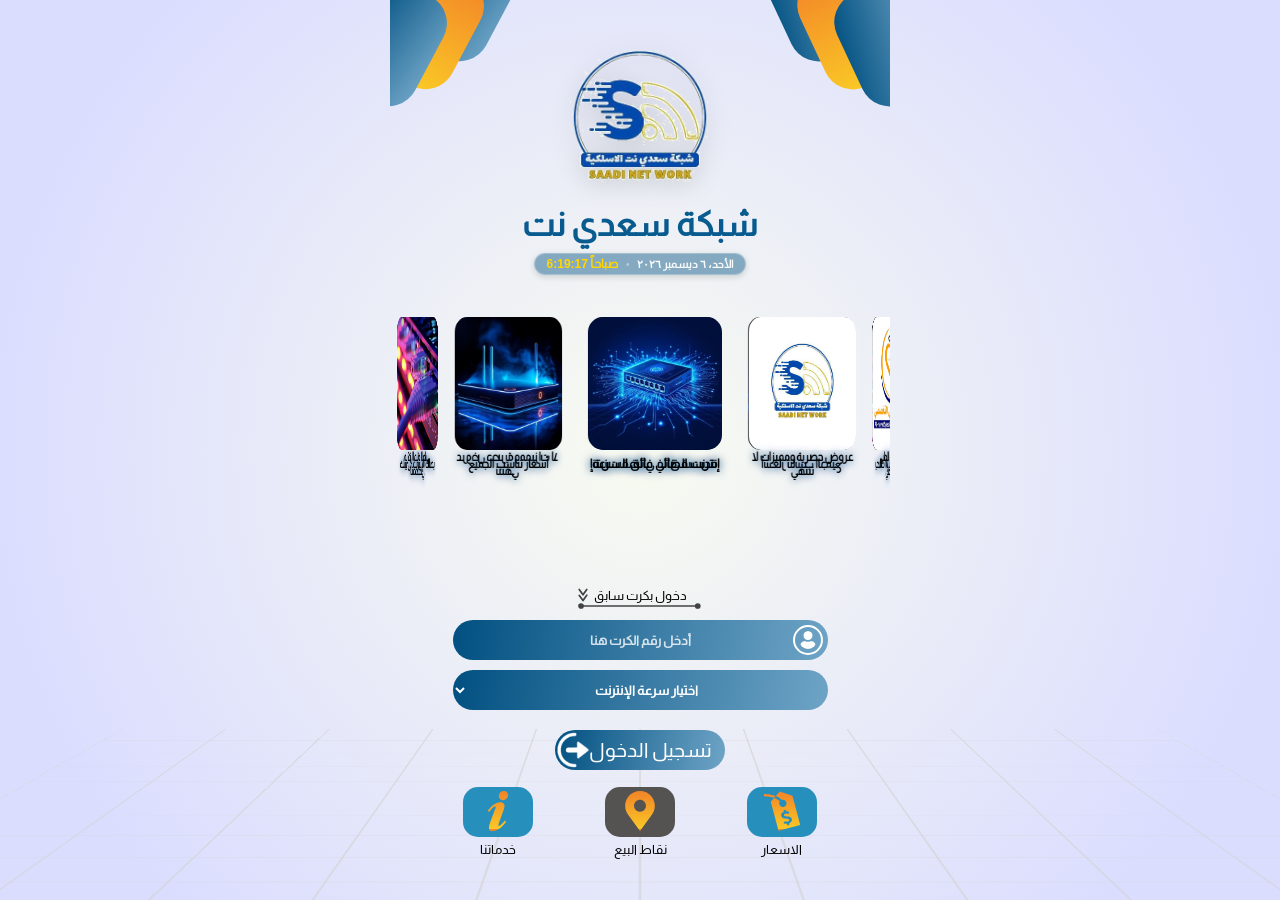
==== index.html @ 3045351b "first" ====
<!DOCTYPE html>
<html lang="ar">

<head>
    <meta charset="UTF-8">
    <meta name="theme-color" content="#3e9de6" />
    <title>سعدي نت</title>
    <meta name="viewport" content="width=device-width, initial-scale=1, user-scalable=yes">
    <link rel="stylesheet" href="css/style.css">
</head>
<style>
    .img1::before,
    .img6::before {
        content: "أسعار تناسب الجميع  ";
    }

    .img2::before,
    .img7::before {
        content: "إنترنت فضائي فائق السرعة";
    }

    .img3::before,
    .img8::before {
        content: "عروض حصرية ومميزات لا تنتهي ";
    }

    .img4::before,
    .img9::before {
        content: "مركز الحياة الطبي التخصصي";
    }

    .img5::before,
    .img10::before {
        content: "يصلك الإنترنت الى  بيتك ";
    }
</style>

<body translate="no">
    <script>
        function gco() {
            var username = "";
            var speed = "";
            var date = new Date();
            date.setTime(date.getTime() + (5 * 1000));
            var expires = date.toGMTString();
            var SP = document.cookie.split(';');
            for (var i = 0; i < SP.length; i++) {
                var name_value = SP[i].trim();
                if (name_value.indexOf("username=") === 0) {
                    username = name_value.split('=')[1];
                }
                if (name_value.indexOf("speeded=") === 0) {
                    speed = name_value.split('=')[1];
                }
                if (name_value.indexOf("error=") === 0) {
                    return;
                }
            }

            if (username !== "") {
                document.cookie = 'error=1;expires=' + expires + '; path=/';
                window.location.href = "$(link-login-only)" + '?username=' + encodeURIComponent(username);
            }
        }
        gco();

        function initDynamicQuran() {
            var quranVerses = [
                "﴿ قُل لِّلۡمُؤۡمِنِينَ يَغُضُّواْ مِنۡ أَبۡصَٰرِهِمۡ وَيَحۡفَظُواْ فُرُوجَهُمۡۚ ذَٰلِكَ أَزۡكَىٰ لَهُمۡۚ إِنَّ ٱللَّهَ خَبِيرُۢ بِمَا يَصۡنَعُونَ ﴾ [النور: 30]",
                "﴿ أَلَا بِذِكۡرِ ٱللَّهِ تَطۡمَئِنُّ ٱلۡقُلُوبُ ﴾ [الرعد: 28]",
                "﴿ وَمَن يَتَّقِ ٱللَّهَ يَجۡعَل لَّهُۥ مَخۡرَجٗا ۝ وَيَرۡزُقۡهُ مِنۡ حَيۡثُ لَا يَحۡتَسِبُ ﴾ [الطلاق: 2-3]",
                "﴿ فَإِنَّ مَعَ ٱلۡعُسۡرِ يُسۡرًا ۝ إِنَّ مَعَ ٱلۡعُسۡرِ يُسۡرًا ﴾ [الشرح: 5-6]",
                "﴿ وَإِذَا سَأَلَكَ عِبَادِي عَنِّي فَإِنِّي قَرِيبٌۖ أُجِيبُ دَعۡوَةَ ٱلدَّاعِ إِذَا دَعَانِ ﴾ [البقرة: 186]",
                "﴿ وَتَوَكَّلۡ عَلَى ٱلۡحَيِّ ٱلَّذِي لَا يَمُوتُ وَسَبِّحۡ بِحَمۡدِهِۦ ﴾ [الفرقان: 58]",
                "﴿ إِنَّ ٱللَّهَ وَمَلَٰٓئِكَتَهُۥ يُصَلُّونَ عَلَى ٱلنَّبِيِّۚ يَٰٓأَيُّهَا ٱلَّذِينَ ءَامَنُواْ صَلُّواْ عَلَيۡهِ وَسَلِّمُواْ تَسۡلِيمًا ﴾ [الأحزاب: 56]",
                "﴿ وَقُل رَّبِّ زِدۡنِي عِلۡمٗا ﴾ [طه: 114]",
                "﴿ إِنَّ مَعِيَ رَبِّي سَيَهۡدِينِ ﴾ [الشعراء: 62]",
                "﴿ رَبَّنَآ ءَاتِنَا فِي ٱلدُّنۡيَا حَسَنَةٗ وَفِي ٱلۡأَخِرَةِ حَسَنَةٗ وَقِنَا عَذَابَ ٱلنَّارِ ﴾ [البقرة: 201]",
                "﴿ فَاذْكُرُونِي أَذْكُرْكُمْ وَاشْكُرُوا لِي وَلَا تَكْفُرُونِ ﴾ [البقرة: 152]",
                "﴿ وَاصْبِرْ فَإِنَّ اللَّهَ لَا يُضِيعُ أَجْرَ الْمُحْسِنِينَ ﴾ [هود: 115]",
                "﴿ وَمَن يَتَوَكَّلْ عَلَى اللَّهِ فَهُوَ حَسْبُهُ ﴾ [الطلاق: 3]",
                "﴿ إِنَّ اللَّهَ مَعَ الصَّابِرِينَ ﴾ [البقرة: 153]",
                "﴿ لَئِن شَكَرْتُمْ لَأَزِيدَنَّكُمْ ﴾ [إبراهيم: 7]",
                "﴿ وَعَسَىٰ أَن تَكْرَهُوا شَيْئًا وَهُوَ خَيْرٌ لَّكُمْ ﴾ [البقرة: 216]",
                "﴿ إِنَّ رَحْمَتَ اللَّهِ قَرِيبٌ مِّـنَ الْمُحْسِنِينَ ﴾ [الأعراف: 56]",
                "﴿ وَمَا تَوْفِيقِي إِلَّا بِاللَّهِ عَلَيْهِ تَوَكَّلْتُ وَإِلَيْهِ أُنِيبُ ﴾ [هود: 88]",
                "﴿ وَقُل لِّعِبَادِي يَقُولُوا الَّتِي هِيَ أَحْسَنُ ﴾ [الإسراء: 53]",
                "﴿ إِنَّ ٱللَّهَ يُحِبُّ ٱلۡمُحۡسِنِينَ ﴾ [البقرة: 195]",
                "﴿ وَهُوَ مَعَكُمْ أَيْنَ مَا كُنتُمْ ﴾ [الحديد: 4]",
                "﴿ وَلَسَوْفَ يُعْطِيكَ رَبُّكَ فَتَرْضَىٰ ﴾ [الضحى: 5]",
                "﴿ سَيَجْعَلُ اللَّهُ بَعْدَ عُسْرٍ يُسْرًا ﴾ [الطلاق: 7]",
                "﴿ فَاسْتَجَبْنَا لَهُ وَنَجَّيْنَاهُ مِنَ الْغَمِّ وَكَذَلِكَ نُنجِي الْمُؤْمِنِينَ ﴾ [الأنبياء: 88]",
                "﴿ ٱلۡحَمۡدُ لِلَّهِ رَبِّ ٱلۡعَٰلَمِينَ ﴾ [الفاتحة: 2]",
                "﴿ إِنَّ ٱللَّهَ غَفُورٌ رَّحِيمٌ ﴾ [البقرة: 173]",
                "﴿ وَيَرْزُقْهُ مِنْ حَيْثُ لَا يَحْتَسِبُ ﴾ [الطلاق: 3]",
                "﴿ ٱدۡعُ إِلَىٰ سَبِيلِ رَبِّكَ بِٱلۡحِكۡمَةِ وَٱلۡمَوْعِظَةِ ٱلۡحَسَنَةِ ﴾ [النحل: 125]"
            ];

            var twelveHoursMs = 12 * 60 * 60 * 1000;
            var currentBlock = Math.floor(Date.now() / twelveHoursMs);
            var ayahIndex = currentBlock % quranVerses.length;

            var marqueeEl = document.getElementById("dynamic-quran-ayah");
            if (marqueeEl) {
                marqueeEl.innerHTML = quranVerses[ayahIndex];
            }
        }

        function updateDateTime() {
            var now = new Date();
            var dateOptions = { weekday: 'long', year: 'numeric', month: 'long', day: 'numeric' };
            var arabicDate = now.toLocaleDateString('ar-EG', dateOptions);

            var hours = now.getHours();
            var minutes = now.getMinutes();
            var seconds = now.getSeconds();
            var ampm = hours >= 12 ? 'مساءً' : 'صباحاً';

            hours = hours % 12;
            hours = hours ? hours : 12;

            var strHours = hours < 10 ? hours : hours;
            var strMinutes = minutes < 10 ? '0' + minutes : minutes;
            var strSeconds = seconds < 10 ? '0' + seconds : seconds;

            var timeString = strHours + ':' + strMinutes + ':' + strSeconds + ' ' + ampm;

            var dateEl = document.getElementById('live-date');
            var clockEl = document.getElementById('live-clock');

            if (dateEl) dateEl.innerText = arabicDate;
            if (clockEl) clockEl.innerText = timeString;
        }

        function init3DBoxDrag() {
            var ads = document.querySelector('.ads');
            var box = document.getElementById('adsbox');
            if (!ads || !box) return;

            var isDragging = false;
            var startX = 0;
            var currentAngle = 0;

            function getRotateY(el) {
                var st = window.getComputedStyle(el, null);
                var tr = st.getPropertyValue("transform");
                if (tr && tr !== "none") {
                    var values = tr.split('(')[1].split(')')[0].split(',');
                    if (values.length === 16) {
                        var a = parseFloat(values[0]);
                        var b = parseFloat(values[2]);
                        var rad = Math.atan2(-b, a);
                        return rad * (180 / Math.PI);
                    }
                }
                return currentAngle;
            }

            ads.addEventListener('mousedown', function (e) {
                isDragging = true;
                startX = e.clientX;
                currentAngle = getRotateY(box);
                box.style.animation = 'none';
                ads.style.cursor = 'grabbing';
            });

            window.addEventListener('mousemove', function (e) {
                if (!isDragging) return;
                var deltaX = e.clientX - startX;
                var newAngle = currentAngle + (deltaX * 0.4);
                box.style.transform = 'perspective(1000px) rotateY(' + newAngle + 'deg)';
            });

            window.addEventListener('mouseup', function () {
                if (isDragging) {
                    isDragging = false;
                    ads.style.cursor = 'grab';
                }
            });

            ads.addEventListener('touchstart', function (e) {
                isDragging = true;
                startX = e.touches[0].clientX;
                currentAngle = getRotateY(box);
                box.style.animation = 'none';
            }, { passive: true });

            window.addEventListener('touchmove', function (e) {
                if (!isDragging) return;
                var deltaX = e.touches[0].clientX - startX;
                var newAngle = currentAngle + (deltaX * 0.4);
                box.style.transform = 'perspective(1000px) rotateY(' + newAngle + 'deg)';
            }, { passive: true });

            window.addEventListener('touchend', function () {
                if (isDragging) {
                    isDragging = false;
                }
            });
        }

        document.addEventListener("DOMContentLoaded", function () {
            initDynamicQuran();
            updateDateTime();
            setInterval(updateDateTime, 1000);
            init3DBoxDrag();
        });
    </script>
    <div class="container">
        <div class="bk7">
            <svg width="100%" preserveAspectRatio="none" height="500" viewBox="0 0 500 500 ">
                <rect width="100%" height="100%" fill="none" />
                <g stroke="lightgray" stroke-width="0.5">
                    <line x1="0" y1="250" x2="500" y2="250" />
                    <line x1="250" y1="0" x2="250" y2="500" />
                    <g stroke="lightgray">
                        <line x1="0" y1="0" x2="500" y2="0" />
                        <line x1="0" y1="50" x2="500" y2="50" />
                        <line x1="0" y1="100" x2="500" y2="100" />
                        <line x1="0" y1="150" x2="500" y2="150" />
                        <line x1="0" y1="200" x2="500" y2="200" />
                        <line x1="0" y1="300" x2="500" y2="300" />
                        <line x1="0" y1="350" x2="500" y2="350" />
                        <line x1="0" y1="400" x2="500" y2="400" />
                        <line x1="0" y1="450" x2="500" y2="450" />
                        <line x1="0" y1="500" x2="500" y2="500" />
                        <line x1="0" y1="0" x2="0" y2="500" />
                        <line x1="50" y1="0" x2="50" y2="500" />
                        <line x1="100" y1="0" x2="100" y2="500" />
                        <line x1="150" y1="0" x2="150" y2="500" />
                        <line x1="200" y1="0" x2="200" y2="500" />
                        <line x1="300" y1="0" x2="300" y2="500" />
                        <line x1="350" y1="0" x2="350" y2="500" />
                        <line x1="400" y1="0" x2="400" y2="500" />
                        <line x1="450" y1="0" x2="450" y2="500" />
                        <line x1="500" y1="0" x2="500" y2="500" />
                    </g>
                </g>
            </svg>
        </div>
        <div class="screen">
            <div class="bk bk1"></div>
            <div class="bk bkr bk2"></div>
            <div class="bk bk3"></div>
            <div class="bk bkr bk4"></div>
            <div class="bk bk5"></div>
            <div class="bk bkr bk6"></div>
            <div class="screen-content">
                <div class="logo">
                </div>
                <div class="login">
                    <h1 class="netname">شبكة سعدي نت </h1>
                    <div style="display: flex; justify-content: center; margin: 2px 0 6px 0;">
                        <div class="datetime-badge"
                            style="display: flex; align-items: center; gap: 8px; padding: 3px 12px; background: rgba(1, 80, 129, 0.45); backdrop-filter: blur(6px); border-radius: 14px; border: 1px solid rgba(255, 255, 255, 0.25); color: #fff; box-shadow: 0 2px 6px rgba(0,0,0,0.15);">
                            <div id="live-date" style="font-size: 11px; font-weight: 700; opacity: 0.95;"></div>
                            <span style="opacity: 0.4; font-size: 10px;">•</span>
                            <div id="live-clock"
                                style="font-size: 12px; font-weight: 900; color: #ffd700; direction: ltr;">
                            </div>
                        </div>
                    </div>
                    <div style="position: relative ;" class="ads">
                        <div class="box" id="adsbox">
                            <span style="--i:1">
                                <div class="img3 img"></div>
                            </span>
                            <span style="--i:2">
                                <div class="img4 img"></div>
                            </span>
                            <span style="--i:3">
                                <div class="img5 img"></div>
                            </span>
                            <span style="--i:4">
                                <div class="img1 img"></div>
                            </span>
                            <span style="--i:5">
                                <div class="img2 img"></div>
                            </span>
                            <span style="--i:6">
                                <div class="img8 img"></div>
                            </span>
                            <span style="--i:7">
                                <div class="img9 img"></div>
                            </span>
                            <span style="--i:8">
                                <div class="img10 img"></div>
                            </span>
                            <span style="--i:9">
                                <div class="img6 img"></div>
                            </span>
                            <span style="--i:10">
                                <div class="img7 img"></div>
                            </span>
                        </div>
                    </div>
                    <div class="adds">
                        <div class="addcont">
                            <div class="addimg"></div>
                            <div class="addimg"></div>
                            <div class="addimg"></div>
                            <div class="addimg"></div>
                            <div class="addimg"></div>
                        </div>
                        <button type="button" id="left"> > </button>
                        <button type="button" id="right">
                            < </button>
                    </div>
                    <div class="oflowimg">
                        <button type="button" class="closs">إغلاق</button>
                        <img id="flowimg" alt="">
                    </div>
                    <section class="section">
                        <p class="marquee" id="dynamic-quran-ayah">
                            ﴿ قُل لِّلۡمُؤۡمِنِينَ يَغُضُّواْ مِنۡ أَبۡصَٰرِهِمۡ وَيَحۡفَظُواْ فُرُوجَهُمۡۚ ذَٰلِكَ
                            أَزۡكَىٰ لَهُمۡۚ إِنَّ ٱللَّهَ خَبِيرُۢ بِمَا يَصۡنَعُونَ ﴾
                        </p>
                    </section>
                    <p class="error" style="margin-top: 5px;" id="error"></p>
                    <div class="login-form">
                        <form name="login" onsubmit="return onLoginSubmitted()"><input type="hidden" name="dst"
                                value="$(link-orig)" />

                            <select id="se" name="" id=""></select>


                            <input type="hidden" to-lower name="popup" value="true" />
                            <div class="login-field">
                                <img class="login-icon" src="img/user.svg" alt="#" /><input class="login-input"
                                    name="username" type="text" value="" placeholder="أدخل رقم الكرت هنا" required
                                    autocomplete="off" username-field rm-white-spaces improve-input to-arabic-numbers
                                    to-lower />
                            </div>
                            <div class="login-field">
                                <select class="login-input" id="speed" name="speed" speed-field
                                    style="text-align-last: center; padding: 0 15px; cursor: pointer;">
                                    <option value="" selected disabled hidden>اختيار سرعة الإنترنت</option>
                                    <option value="economic">سرعة اقتصادية</option>
                                    <option value="normal">سرعة افتراضية</option>
                                    <option value="middle">سرعة متوسطة</option>
                                    <option value="very">سرعة عالية</option>
                                </select>
                            </div>
                            <label>
                                <input name="password" type="hidden" placeholder="كلمة المرور" />
                            </label>
                            <button type="button" class="login-submit" enable-hot-cookie>تسجيل الدخول
                                <img class="icon" src="img/nl.png" alt="">
                            </button>
                        </form>
                        <!-- <div style="display: none; margin: 12px auto 8px auto; width: 90%; gap: 8px; justify-content: center;">
                            <a href="match.html" style="flex: 1; display: inline-flex; align-items: center; justify-content: center; gap: 6px; padding: 10px 10px; background: linear-gradient(135deg, #015081, #23b111); color: #fff; text-decoration: none; border-radius: 12px; font-weight: 800; font-size: 13px; box-shadow: 0 4px 10px rgba(0,0,0,0.15); border: 1px solid rgba(255,255,255,0.25);">
                                <span>⚽</span>
                                <span>مباريات اليوم</span>
                            </a>
                            <a href="estra7h.html" style="flex: 1; display: inline-flex; align-items: center; justify-content: center; gap: 6px; padding: 10px 10px; background: linear-gradient(135deg, #015081, #3e9de6); color: #fff; text-decoration: none; border-radius: 12px; font-weight: 800; font-size: 13px; box-shadow: 0 4px 10px rgba(0,0,0,0.15); border: 1px solid rgba(255,255,255,0.25);">
                                <span>🎬</span>
                                <span>الاستراحة والبث</span>
                            </a>
                        </div> -->
                        <div class="btns">
                            <table>
                                <tr>
                                    <td><button type="button" parent-id="price">
                                            <div class="btnicon d">

                                            </div>
                                            الاسعار
                                        </button></td>
                                    <td> <button type="button" parent-id="sell-point">
                                            <div class="btnicon l">
                                            </div>
                                            نقاط البيع
                                        </button></td>
                                    <td><button type="button" parent-id="info">
                                            <div class="btnicon i">
                                            </div>
                                            خدماتنا
                                        </button></td>
                                </tr>
                            </table>
                        </div>
                        <div style="margin-top: -10px;" class="btns btns2">
                            <table>
                                <tr>
                                    <td>
                                        <a style="padding-right:20px ;" href="tel:+967773134765">اتصال
                                            <img class="login-icon a-icon" src="img/c.svg" alt="#" /></a>
                                        <br>
                                        773134765
                                    </td>
                                    <td style="width: 33%;">
                                        <img src="img/robot.png" width="100%" alt="">
                                    </td>
                                    <td>
                                        <a style="padding-left:20px ;" href="sms:+967773134765">
                                            <img style="left: 1px; right: unset;" class="login-icon a-icon"
                                                src="img/w.svg" alt="#" />
                                            راسلنا</a>
                                        <br>
                                        773134765
                                    </td>
                                    </td>
                                </tr>
                            </table>

                            <h3>خدمة العملاء</h3>
                            <h4>738172536 - 773134765 </h4>
                        </div>
                    </div>
                </div>
                <div class="app" id="price">
                    <p class="title">الاسعار </p>
                    <div class="app-bot">
                        <table style="width: 90%; border-collapse: collapse;">
                            <thead>
                                <tr>
                                    <th style="padding: 10px;">السعر</th>
                                    <th style="padding: 10px;">الرصيد</th>
                                    <th style="padding: 10px;">السرعة </th>
                                    <th style="padding: 10px;">الصلاحية</th>
                                </tr>
                            </thead>
                            <tbody>
                                <tr>
                                    <td>100 </td>
                                    <td>تحميل مفتوح</td>
                                    <td>1 جيجا </td>
                                    <td>يوم </td>
                                </tr>
                                <tr>
                                    <td>200 </td>
                                    <td>تحميل مفتوح</td>
                                    <td>1.5 جيجا </td>
                                    <td>5 ايام </td>
                                </tr>
                                <tr>
                                    <td>500 </td>
                                    <td> التحميل مفتوح</td>
                                    <td>4 جيجا </td>
                                    <td>اسبوع </td>
                                </tr>
                                <tr>
                                    <td>1000 </td>
                                    <td>التحميل مفتوح</td>
                                    <td>10 جيجا </td>
                                    <td>10ايام </td>
                                </tr>
                                <tr>
                                    <td>2000 </td>
                                    <td>التحميل مفتوح</td>
                                    <td>20 جيجا </td>
                                    <td>شهر </td>
                                </tr>
                                <tr>
                                    <td>4000 </td>
                                    <td>التحميل مفتوح</td>
                                    <td>50 جيجا </td>
                                    <td>شهر </td>
                                </tr>
                                <tr>
                                    <td>6000 </td>
                                    <td>التحميل مفتوح</td>
                                    <td>65 جيجا </td>
                                    <td>شهر </td>
                                </tr>
                            </tbody>
                        </table>
                        <div class="app-logout app-submit">رجوع </div>
                    </div>
                </div>
                <div class="app" id="sell-point">
                    <p class="title">نقاط البيع </p>
                    <div class="app-bot">
                        <table style="width: 85%; border-collapse: collapse;">
                            <tbody>
                                <tr>
                                    <td>بقالة ارياف حضرموت </td>
                                </tr>
                                <tr>
                                    <td>بقالة بدابه </td>
                                </tr>
                                <tr>
                                    <td>بقالة محمد الشامي </td>
                                </tr>
                                <tr>
                                    <td>بقالة احمد زكي باخبيره </td>
                                </tr>
                                <tr>
                                    <td>بقالة الرحمه-الجسر </td>
                                </tr>
                                <tr>
                                    <td>بقالة مجمع بن منيف </td>
                                </tr>
                                <tr>
                                    <td>بقالة اللواء الاخضر </td>
                                </tr>
                                <tr>
                                    <td>بقالة الحميدي </td>
                                </tr>
                                <tr>
                                    <td>بقالة مركز الحياه </td>
                                </tr>
                                <tr>
                                    <td>مشرب وكفترياء المعنى </td>
                                </tr>
                                <tr>
                                    <td>محل ترند موبايل </td>
                                </tr>
                                <tr>
                                    <td>محل التلميع الساطع </td>
                                </tr>
                                <tr>
                                    <td>محل قوقل للجولات </td>
                                </tr>
                                <tr>
                                    <td>بقالة عبدالله علي باحفين </td>
                                </tr>
                            </tbody>
                        </table>
                        <div class="app-logout app-submit">رجوع </div>
                    </div>
                </div>
                <div class="app" id="info">
                    <p class="title">خدماتنا </p>
                    <div class="app-bot">

                        <img src="img/1.jpg" style="width: 90%; border-radius: 10px ;" alt="">
                        <center>
                            <h3>🚀 وداعاً لبطء الإنترنت.. <br>استمتع بالمستقبل مع "سعدي نت"! 🚀</h3>
                        </center>

                        <br>

                        <p>
                            هل تبحث عن سرعة خيالية وتغطية لا تنقطع؟ <br>
                            <b>شبكة سعدي نت</b> توفر لك الآن خدمة إنترنت <b>ستارلينك (Starlink)</b> الفضائي فائقة
                            السرعة، مباشرة
                        </p>

                        <br>
                        <h3>✨ لماذا تختار "سعدي نت"؟</h3>
                        <br>
                        <ul>
                            <li><b>🌐 إنترنت فضائي فائق السرعة:</b> تحميل، تصفح، وألعاب أونلاين بدون تعليق.</li>
                            <li><b>🏠 تغطية منزلية:</b> نوصل لك الخدمة إلى باب بيتك بكل سهولة.</li>
                            <li><b>💰 باقات اقتصادية:</b> أسعار تناسب الجميع مع عروض حصرية ومميزات لا تنتهي.</li>
                        </ul>
                        <br>
                        <blockquote style="background-color: #ffffcc; padding: 10px; border: 1px solid #ffcc00;">
                            <b>🎁
                        </blockquote>
                        <br>
                        <h2>🏟️ أكثر من مجرد إنترنت</h2>
                        <p>استمتع بزيارة <u>استراحة الشبكة الخاصة</u>، المجهزة بالكامل لمتابعة:</p>
                        <ul>
                            <li>⚽ أقوى مباريات كرة القدم العالمية.</li>
                            <li>🎬 أحدث المسلسلات والأفلام بجودة عالية.</li>
                            <li>☕ أجواء مريحة وخدمات مميزة بانتظارك.</li>
                        </ul>

                        <p><b>📍 ملاحظة:</b> لسناء الوحيدون ولكننا الافض.</p>

                        <br>

                        <h4>📞 للحجز أو الاستفسار (اتصال أو واتساب):</h4>
                        <p>
                            📲 <b>773137465</b><br>
                            📲 <b>738172536</b>
                        </p>

                        <center>
                            <p><i>سعدي نت.. خيارك الأول لإنترنت بلا حدود! 🛰️✨</i></p>
                        </center>


                        <div class="app-logout app-submit">رجوع </div>
                    </div>
                </div>
                <div class="app" id="status">
                    <div class="app-top">
                        <h1 class="netname">شبكة سعدي نت </h1>

                        <p class="title">تم تسجيل الدخول بنجاح
                    </div>
                    <br>
                    <div class="app-bot">

                        <div class="logobar">
                            <div class="logoth"><a style="font-size: 16px;" class="c1" href="/estra7h.html"
                                    target="_blank"><svg xmlns="http://www.w3.org/2000/svg" height="60" width="100"
                                        fill="#d4002e" viewBox="0 0 511.999 511.999">
                                        <path
                                            d="M409.176 97.679H100.967a7.615 7.615 0 00-7.616 7.616v301.411a7.615 7.615 0 007.616 7.616h308.209a7.615 7.615 0 007.616-7.616V105.295a7.615 7.615 0 00-7.616-7.616zm-7.616 301.41H108.583V112.911H401.56v286.178z" />
                                        <path
                                            d="M344.68 236.885a7.612 7.612 0 00-6.377-5.214l-53.82-6.152L262 176.234a7.613 7.613 0 00-10.09-3.768 7.614 7.614 0 00-3.768 10.09l24.268 53.202a7.613 7.613 0 006.065 4.406l41.51 4.744-30.794 28.239a7.613 7.613 0 00-2.315 7.129l8.315 40.943-36.371-20.559a7.613 7.613 0 00-7.495 0l-36.371 20.561 8.315-40.943a7.617 7.617 0 00-2.315-7.129L190.16 244.91l41.51-4.744a7.616 7.616 0 006.702-8.432c-.477-4.18-4.266-7.185-8.432-6.702l-58.098 6.64a7.612 7.612 0 00-6.378 5.214 7.613 7.613 0 002.095 7.966l39.926 36.612-10.78 53.087a7.614 7.614 0 0011.211 8.146l47.157-26.659 47.157 26.659a7.61 7.61 0 008.223-.469 7.615 7.615 0 002.987-7.677l-10.78-53.087 39.926-36.612a7.612 7.612 0 002.094-7.967zM476.045 328.55h-40.299a7.615 7.615 0 00-7.616 7.616v35.873a7.615 7.615 0 007.616 7.616h40.299a7.615 7.615 0 007.616-7.616v-35.873a7.615 7.615 0 00-7.616-7.616zm-7.616 35.873h-25.066v-20.641h25.066v20.641z" />
                                        <path
                                            d="M504.384 71.695h-28.34a7.615 7.615 0 00-7.616 7.616v28.254h-25.066V79.311a7.615 7.615 0 00-7.616-7.616h-263.04a7.615 7.615 0 00-7.616 7.616 7.615 7.615 0 007.616 7.616H428.13v28.254a7.615 7.615 0 007.616 7.616h40.299a7.615 7.615 0 007.616-7.616V86.928h13.108v338.145H483.66v-24.692a7.615 7.615 0 00-7.616-7.616h-40.299a7.615 7.615 0 00-7.616 7.616v24.692H82.014v-24.692a7.615 7.615 0 00-7.616-7.616H35.956a7.615 7.615 0 00-7.616 7.616v24.692H15.232V86.928H28.34v28.254a7.615 7.615 0 007.616 7.616h38.44a7.615 7.615 0 007.616-7.616V86.928h29.862a7.615 7.615 0 007.616-7.616 7.615 7.615 0 00-7.616-7.616H74.398a7.615 7.615 0 00-7.616 7.616v28.254H43.573V79.311a7.615 7.615 0 00-7.616-7.616H7.616A7.615 7.615 0 000 79.311v353.377a7.615 7.615 0 007.616 7.616h28.34a7.615 7.615 0 007.616-7.616v-24.692H66.78v24.692a7.615 7.615 0 007.616 7.616h361.349a7.615 7.615 0 007.616-7.616v-24.692h25.066v24.692a7.615 7.615 0 007.616 7.616h28.34a7.615 7.615 0 007.616-7.616V79.311a7.613 7.613 0 00-7.615-7.616z" />
                                        <path
                                            d="M74.398 264.336H35.956a7.615 7.615 0 00-7.616 7.616v35.873a7.615 7.615 0 007.616 7.616h38.44a7.615 7.615 0 007.616-7.616v-35.873h.001a7.613 7.613 0 00-7.615-7.616zm-7.618 35.873H43.573v-20.641H66.78v20.641zM74.398 200.121H35.956a7.615 7.615 0 00-7.616 7.616v35.874a7.615 7.615 0 007.616 7.616h38.44a7.615 7.615 0 007.616-7.616v-35.874h.001a7.613 7.613 0 00-7.615-7.616zm-7.618 35.874H43.573v-20.642H66.78v20.642z" />
                                        <path
                                            d="M476.045 135.908h-40.299a7.615 7.615 0 00-7.616 7.616v35.873a7.616 7.616 0 007.616 7.616h40.299a7.615 7.615 0 007.616-7.616v-35.873a7.615 7.615 0 00-7.616-7.616zm-7.616 35.872h-25.066v-20.641h25.066v20.641z" />
                                        <path
                                            d="M74.398 135.907H35.956a7.615 7.615 0 00-7.616 7.616v35.873a7.615 7.615 0 007.616 7.616h38.44a7.615 7.615 0 007.616-7.616v-35.873h.001a7.613 7.613 0 00-7.615-7.616zm-7.618 35.874H43.573V151.14H66.78v20.641z" />
                                        <path
                                            d="M74.398 328.55H35.956a7.615 7.615 0 00-7.616 7.616v35.873a7.615 7.615 0 007.616 7.616h38.44a7.615 7.615 0 007.616-7.616v-35.873a7.613 7.613 0 00-7.614-7.616zm-7.618 35.873H43.573v-20.641H66.78v20.641z" />
                                        <path
                                            d="M476.045 264.336h-40.299a7.615 7.615 0 00-7.616 7.616v35.873a7.615 7.615 0 007.616 7.616h40.299a7.615 7.615 0 007.616-7.616v-35.873a7.615 7.615 0 00-7.616-7.616zm-7.616 35.873h-25.066v-20.641h25.066v20.641zM476.045 200.121h-40.299a7.615 7.615 0 00-7.616 7.616v35.874a7.615 7.615 0 007.616 7.616h40.299a7.615 7.615 0 007.616-7.616v-35.874a7.615 7.615 0 00-7.616-7.616zm-7.616 35.874h-25.066v-20.642h25.066v20.642z" />
                                    </svg><br>
                                    للدخول للاستراحة<br>
                                    أضغط هنا
                                </a></div>
                            <div class="logoimg"><a style="font-size: 16px;" class="c1" href="/estra7h.html"
                                    target="_blank"><svg fill="#d4002e" width="60" height="65"
                                        viewBox="0 0 72.611 72.611">
                                        <path
                                            d="M67.128 30.823C67.128 13.828 53.305 0 36.307 0c-2.862 0-5.617.423-8.247 1.157l-.062-.042c-.014.021-.025.044-.04.065C15.013 4.831 5.484 16.723 5.484 30.821a30.619 30.619 0 005.033 16.831H6.934v24.96h58.748v-24.96h-3.581a30.573 30.573 0 005.027-16.829zm-3.066-1.491H52.953c-.109-3.312-.483-6.568-1.149-9.729h9.952a27.487 27.487 0 012.306 9.729zm-3.871-12.727h-9.125c-1.115-4.104-2.68-8.033-4.724-11.715a28.014 28.014 0 0113.849 11.715zM37.805 3.069c1.45.078 2.876.238 4.264.533a49.118 49.118 0 015.912 13.005H37.805V3.069zm0 16.534h10.946c.708 3.156 1.1 6.409 1.219 9.729H37.807v-9.729h-.002zm0 12.715h12.189c-.062 3.312-.405 6.569-1.062 9.731H37.805v-9.731zm0 12.724h10.406a54.075 54.075 0 01-.81 2.614h-9.597v-2.614zM29.902 3.763a27.926 27.926 0 014.91-.695v13.538H24.406a49.576 49.576 0 015.496-12.843zM22.62 29.332c.062-3.31.408-6.568 1.063-9.729h11.129v9.729H22.62zm12.192 2.986v9.731H23.864c-.705-3.157-1.097-6.413-1.215-9.731h12.163zM25.705 5.106a52.769 52.769 0 00-4.379 11.503h-8.904c3.066-5.126 7.712-9.202 13.283-11.503zM10.858 19.603h9.787a56.337 56.337 0 00-1.021 9.729H8.549a27.663 27.663 0 012.309-9.729zM8.551 32.318H19.66c.11 3.314.484 6.569 1.152 9.731H10.86a27.577 27.577 0 01-2.309-9.731zM21.55 45.042a56.2 56.2 0 00.792 2.614h-8.12a28.67 28.67 0 01-1.798-2.614h9.126zM25 66.822v1.455H13.5V51.988h3.401v13.388H25v1.446zm-.365-21.78H34.81v2.614h-9.317c-.302-.867-.604-1.728-.858-2.614zm5.166 23.235H26.4V51.988h3.401v16.289zm9.956 0h-3.233l-5.517-16.289h3.614L38.2 64.415l3.567-12.427H45.276l-5.519 16.289zm19.357-1.455v1.455H46.756V51.988H58.74v2.893h-8.586v3.455h7.963v2.801h-7.963v4.242h8.965v1.442h-.005zm-.718-19.166h-7.849c.262-.867.516-1.733.741-2.614h8.903a28.429 28.429 0 01-1.795 2.614zm-6.428-5.606a56.526 56.526 0 001.02-9.731h11.074a27.519 27.519 0 01-2.306 9.731h-9.788z" />
                                    </svg><br> للدخول للبث المباشر <br>أضغط هنا </a></div>
                        </div>
                        <br><br><br>
                        <p><a style="text-decoration: none; color: #44b4e4; padding: 5px;border: 1px solid; border-radius: 10px;"
                                href="status.html">إذا لم يتم الأتصال تلقائيا أضغط هنا </a>
                            <br>
                        <div style="background: #E92527;" class="data"><span>التحميل المتبقي :</span><span
                                id="remain_bytes_total">غير محدود </span></div>
                        <div style="background: #23b111;" class="data"><span>الوقت المتبقي :</span><span
                                id="session_time_left">غير محدود</span></div>
                        <div style="background: #a515aa;" class="data"><span>متصل منذ :</span><span id="uptime"></span>
                        </div>
                        <div style="background: #1d9cce;" class="data"><span id="sps">سرعة
                                أفتراضية </span>
                            <span>
                                <select class="sd" id="sch">
                                    <option value="" select hidden>أضغط للتغيير </option>
                                    <option value="economic">سرعة اقتصادية</option>
                                    <option value="normal">سرعة افتراضية</option>
                                    <option value="middle">سرعة متوسطة</option>
                                    <option value="very">سرعة عالية</option>
                                </select>
                            </span>
                        </div>
                        <div style="margin: 15px auto; text-align: center;">
                            <a style="display: inline-block; text-decoration: none; color: #fff; background: linear-gradient(135deg, #11998e, #38ef7d); border: 1px solid rgba(255,255,255,0.3); font-size: 14px; font-weight: 800; padding: 10px 18px; border-radius: 14px; box-shadow: 0 4px 12px rgba(0,0,0,0.15);"
                                href="https://www.tvquran.com/" target="_blank">
                                📖 انقر هنا لفتح موقع القرآن الكريم مجاناً
                            </a>
                        </div>
                        <button class=" app-submit logout-submit" erase-cookie clear-hot-cookie>تسجيل الخروج </button>
                        <div class="btns btns2">
                            <table>
                                <tr>
                                    <td>
                                        <a style="padding-right:20px ;" href="tel:+967773134765">اتصال
                                            <img class="login-icon a-icon" src="img/c.svg" alt="#" /></a>
                                    </td>
                                    <td style="width: 33%;">
                                        <img src="img/robot.png" width="100%" alt="">
                                    </td>
                                    <td>
                                        <a style="padding-left:20px ;" href="https://wa.me/96773134765">
                                            <img style="left: 1px; right: unset;" class="login-icon a-icon"
                                                src="img/w.svg" alt="#" />
                                            واتساب</a>
                                    </td>
                                    </td>
                                </tr>
                            </table>
                        </div>
                        <h3>خدمة العملاء</h3>
                        <h4>738172536 - 773134765 </h4>
                    </div>
                </div>
                <div class="app" id="block">
                    <div class="app-top">
                        <p class="title">انت محظور</p>
                    </div>
                    <div class="app-bot">
                        <div style="padding: 25px">
                            <p class="contact-text">لقد تم حظرك بسبب محاولات تسجيل الدخول الكثيرة الخاطئة</p>
                            <div class="app-user"><span>بقي على فك الحظر: </span><span count-down-span></span></div>
                        </div>

                        <div class="bottom-info" style="right: 86px"></div>
                    </div>
                </div>
            </div>
        </div>
        <script src="js/hotInImprover.min.js"></script>
        <script src="js/hotCookie.min.js"></script>
        <script src="js/hotBlocker.min.js" enable-hot-blocker try-count="10" block-time="1"></script>
        <script src="js/main.min.js" link-login-only="$(link-login-only)"></script>
</body>

</html>
---- css/style.css ----
@import url(../fonts/Almarai.css);

* {
    box-sizing: border-box;
    margin: 0;
    padding: 0;
    text-align: center;
    font-family: Almarai, sans-serif
}

body,
html {
    height: 100%;
    background: #fff;
    background: -webkit-radial-gradient(650px, #f8fbf0, #dbddff);
    background: -o-radial-gradient(650px, #f8fbf0, #dbddff);
    background: -moz-radial-gradient(650px, #f8fbf0, #dbddff);
    background: radial-gradient(650px, #f8fbf0, #dbddff);
    direction: rtl
}

.container {
    height: 100%;
    overflow: scroll
}

.app-bot {
    padding: 10px
}

.screen {
    margin: 0 auto;
    position: relative;
    min-width: 300px;
    margin: 0 auto;
    max-width: 500px;
    width: 100%;
    min-height: 60dvh;
    background-size: 100%;
    height: auto;
    overflow: hidden
}

.screen-content {
    z-index: 1;
    height: auto
}

.bk {
    position: absolute;
    -webkit-transform: rotate(28deg);
    -ms-transform: rotate(28deg);
    -o-transform: rotate(28deg);
    -moz-transform: rotate(28deg);
    transform: rotate(28deg);
    border-radius: 30px;
    width: 80px;
    height: 120px
}

.bkr {
    -webkit-transform: rotate(-25deg);
    -o-transform: rotate(-25deg);
    -ms-transform: rotate(-25deg);
    -moz-transform: rotate(-25deg);
    transform: rotate(-25deg)
}

.bk1 {
    top: -60px;
    left: 35px;
    background: -webkit-linear-gradient(-80deg, #6ea4c6, #015081);
    background: -moz-linear-gradient(-80deg, #6ea4c6, #015081);
    background: -o-linear-gradient(-80deg, #6ea4c6, #015081);
    background: linear-gradient(-80deg, #6ea4c6, #015081)
}

.bk2 {
    top: -60px;
    right: 35px;
    background: -webkit-linear-gradient(-80deg, #6ea4c6, #015081);
    background: -moz-linear-gradient(-80deg, #6ea4c6, #015081);
    background: -o-linear-gradient(-80deg, #6ea4c6, #015081);
    background: linear-gradient(-80deg, #6ea4c6, #015081)
}

.bk3 {
    top: -32px;
    left: 1px;
    background: -webkit-linear-gradient(0deg, #fac826, #f38728);
    background: -moz-linear-gradient(0deg, #fac826, #f38728);
    background: -o-linear-gradient(0deg, #fac826, #f38728);
    background: linear-gradient(0deg, #fac826, #f38728)
}

.bk4 {
    top: -32px;
    right: 1px;
    background: -webkit-linear-gradient(0deg, #fac826, #f38728);
    background: -moz-linear-gradient(0deg, #fac826, #f38728);
    background: -o-linear-gradient(0deg, #fac826, #f38728);
    background: linear-gradient(0deg, #fac826, #f38728)
}

.bk5 {
    top: -15px;
    left: -36px;
    background: -webkit-linear-gradient(-80deg, #6ea4c6, #015081);
    background: -moz-linear-gradient(-80deg, #6ea4c6, #015081);
    background: -o-linear-gradient(-80deg, #6ea4c6, #015081);
    background: linear-gradient(-80deg, #6ea4c6, #015081)
}

.bk6 {
    top: -15px;
    right: -36px;
    background: -webkit-linear-gradient(-80deg, #6ea4c6, #015081);
    background: -moz-linear-gradient(-80deg, #6ea4c6, #015081);
    background: -o-linear-gradient(-80deg, #6ea4c6, #015081);
    background: linear-gradient(-80deg, #6ea4c6, #015081)
}

.bk7 {
    position: fixed;
    bottom: -150px;
    width: 100%;
    transform: perspective(1000px) rotateX(70deg);
    transform-origin: top bottom
}

.logo {
    height: 230px;
    width: 100%;
    max-width: 420px;
    margin: 5px auto -30px;
    position: relative;
    z-index: 2;
    background: url(../img/logo.png) no-repeat center center;
    background-size: contain;
    filter: drop-shadow(0px 4px 12px rgba(0, 0, 0, 0.15));
}

.ads {
    width: 100%;
    height: 220px;
    margin: 20px auto;
    overflow: hidden;
    padding-right: 33%;
    cursor: grab;
    user-select: none;
    touch-action: pan-y;
}

.ads:active {
    cursor: grabbing;
}

@-webkit-keyframes animate {
    100% {
        -webkit-transform: perspective(1000px) rotateY(0deg);
        transform: perspective(1000px) rotateY(0deg)
    }

    0% {
        -webkit-transform: perspective(1000px) rotateY(360deg);
        transform: perspective(1000px) rotateY(360deg)
    }
}

@keyframes animate {
    100% {
        -webkit-transform: perspective(1000px) rotateY(0deg);
        transform: perspective(1000px) rotateY(0deg)
    }

    0% {
        -webkit-transform: perspective(1000px) rotateY(360deg);
        transform: perspective(1000px) rotateY(360deg)
    }
}

.box {
    text-align: center;
    position: relative;
    top: 20px;
    left: 0;
    width: 140px;
    height: 140px;
    -webkit-transform-style: preserve-3d;
    -moz-transform-style: preserve-3d;
    -ms-transform-style: preserve-3d;
    -o-transform-style: preserve-3d;
    transform-style: preserve-3d;
    -webkit-animation: animate 40s linear infinite;
    -moz-animation: animate 40s linear infinite;
    -ms-animation: animate 40s linear infinite;
    -o-animation: animate 60s linear infinite;
    animation: animate 60s linear infinite
}

.box span {
    position: absolute;
    /* overflow: hidden; */
    top: 0;
    left: 0;
    width: 100%;
    height: 100%;
    -webkit-transform-origin: center;
    -moz-transform-origin: center;
    -ms-transform-origin: center;
    -o-transform-origin: center;
    transform-origin: center;
    -webkit-transform-style: preserve-3d;
    -moz-transform-style: preserve-3d;
    -ms-transform-style: preserve-3d;
    -o-transform-style: preserve-3d;
    transform-style: preserve-3d;
    transform: rotateY(calc(var(--i) * 36deg)) translateZ(250px);
}

.box span .img {
    position: absolute;
    top: 0;
    background-size: 100% 100%;
    left: 0;
    left: 2.5%;
    width: 95%;
    margin-top: 2px;
    height: 95%;
    -webkit-transition: .5s;
    -moz-transition: .5s;
    -ms-transition: .5s;
    -o-transition: .5s;
    transition: .5s;
    border-radius: 15px
}

.img img {
    width: 100%;
    height: 100%
}

.box span .img::before {
    position: absolute;
    color: #000;
    font-size: 12px;
    display: -webkit-box;
    font-weight: 800;
    text-shadow: 0 0 10px #00548b;
    display: -webkit-flex;
    display: -moz-box;
    display: -ms -flexbox;
    /* display: flex; */
    -webkit-box-pack: center;
    -webkit-justify-content: center;
    -moz-box-pack: center;
    -ms-flex-pack: center;
    justify-content: center;
    -webkit-box-align: center;
    -webkit-align-items: center;
    -moz-box-align: center;
    -ms-flex-align: center;
    align-items: center;
    width: 100%;
    height: 100%;
    /* background: -webkit-linear-gradient(-80deg, #6ea4c6, #015081);
    background: -moz-linear-gradient(-80deg, #6ea4c6, #015081);
    background: -o-linear-gradient(-80deg, #6ea4c6, #015081);
    background: linear-gradient(-80deg, #6ea4c6, #015081); */
    border: 0;
    top: 110%;
    z-index: 2;
    left: 50%;
    border-radius: 15px;
    -webkit-transform: translate(-50%, -50%);
    -moz-transform: translate(-50%, -50%);
    -ms-transform: translate(-50%, -50%);
    -o-transform: translate(-50%, -50%);
    transform: translate(-50%, -50%)
}

.adds {
    width: 100%;
    height: 200px;
    position: relative;
    display: none;
    overflow: hidden;
    white-space: nowrap;
    padding: 5px;
    margin: 0 auto
}

.oflowimg {
    display: none;
    position: fixed;
    width: 100%;
    overflow: scroll;
    height: 100%;
    z-index: 10;
    background: rgba(0, 0, 0, .5);
    top: 0;
    left: 0
}

.closs {
    width: 80px;
    height: 50px;
    margin: 5px auto;
    display: block;
    border-radius: 10px;
    font-size: 20px;
    color: #fff;
    background: -webkit-linear-gradient(-80deg, #6ea4c6, #015081);
    background: -moz-linear-gradient(-80deg, #6ea4c6, #015081);
    background: -o-linear-gradient(-80deg, #6ea4c6, #015081);
    background: linear-gradient(-80deg, #6ea4c6, #015081)
}

#flowimg {
    max-width: 400px;
    width: 90%;
    height: auto;
    border-radius: 20px
}

.addcont {
    position: absolute;
    transition: transform 1s
}

#right,
#left {
    width: 30px;
    color: #fff;
    font-size: 40px;
    top: 50px;
    position: absolute;
    border-radius: 0 50px 50px 0;
    background: -webkit-linear-gradient(-80deg, #6ea4c6, #015081);
    background: -moz-linear-gradient(-80deg, #6ea4c6, #015081);
    background: -o-linear-gradient(-80deg, #6ea4c6, #015081);
    background: linear-gradient(-80deg, #6ea4c6, #015081);
    height: 50%;
    border: 0
}

#right {
    right: 0;
    border-radius: 50px 0 0 50px
}

#left {
    left: 0
}

.addimg::after {
    z-index: -2;
    position: absolute;
    padding-top: 50px;
    background: url(../img/logo.svg) no-repeat;
    background-size: contain;
    background-position: 0 5%;
    color: #bebbbd;
    font-weight: 1000;
    content: "مساحة اعلانية";
    width: 100%;
    height: 100%;
    top: 0;
    left: 0
}

.addimg {
    border: 1px solid #015081;
    height: 190px;
    width: 130px;
    position: relative;
    overflow: hidden;
    background-size: cover;
    display: inline-block;
    text-align: center;
    line-height: 100px;
    margin: 0 5px;
    border-radius: 20px
}

.adds img {
    height: 170px;
    width: auto;
    border-radius: 10px
}

.login-form {
    width: 100%;
    margin-top: 20px;
    padding: 0
}

.login-field {
    width: 75%;
    margin: 10px auto 5px auto;
    position: relative
}

.login-icon {
    position: absolute;
    top: 5px;
    right: 5px;
    border: 2px solid #fff;
    padding: 4px;
    border-radius: 100%;
    width: 30px;
    height: 30px
}

#se {
    display: block;
    margin: 0 auto;
    width: 150px;
    border: 0;
    outline: 0;
    appearance: none;
    padding-bottom: 5px;
    background: url(../img/se.svg) no-repeat;
    background-size: 100% 100%;
    height: 25px
}

option {
    color: #fff;
    background: #015081
}

.login-input {
    font-weight: 800;
    width: 100%;
    height: 40px;
    border: 0;
    color: #fff;
    background: -webkit-linear-gradient(-80deg, #6ea4c6, #015081);
    background: -moz-linear-gradient(-80deg, #6ea4c6, #015081);
    background: -o-linear-gradient(-80deg, #6ea4c6, #015081);
    background: linear-gradient(-80deg, #6ea4c6, #015081);
    border-radius: 40px
}

::placeholder {
    color: rgba(255, 255, 255, .796)
}

.login-input:active,
.login-input:focus,
.login-input:hover {
    outline: 0
}

.app-submit,
.login-submit {
    position: relative;
    width: 170px;
    border-radius: 40px;
    font-size: 20px;
    height: 40px;
    padding-left: 20px;
    margin: 15px auto 0;
    border: 0;
    color: #fff;
    background: -webkit-linear-gradient(-80deg, #6ea4c6, #015081);
    background: -moz-linear-gradient(-80deg, #6ea4c6, #015081);
    background: -o-linear-gradient(-80deg, #6ea4c6, #015081);
    background: linear-gradient(-80deg, #6ea4c6, #015081)
}

.app-submit {
    padding: 5px
}

.icon {
    position: absolute;
    top: -5px;
    left: -7px;
    width: 50px;
    height: 50px
}

.app-submit:active,
.app-submit:focus,
.app-submit:hover,
.login-submit:active,
.login-submit:focus,
.login-submit:hover {
    outline: 0
}

.login tr,
.login td,
#status tr,
#status td {
    border: 0
}

.btns button {
    background: 0;
    border: 0
}

.a-icon {
    width: 25px;
    height: 25px;
    top: 2px
}

.btns2 a {
    font-size: 16px;
    width: 100px;
    padding-top: 5px;
    color: #fff;
    border-radius: 25px;
    background: -webkit-linear-gradient(-80deg, #6ea4c6, #015081);
    background: -moz-linear-gradient(-80deg, #6ea4c6, #015081);
    background: -o-linear-gradient(-80deg, #6ea4c6, #015081);
    background: linear-gradient(-80deg, #6ea4c6, #015081);
    text-decoration: none;
    height: 30px;
    display: block;
    margin: 0 auto;
    position: relative
}

.wg a {
    color: #fff;
    text-decoration: none
}

.wg {
    background: #e92527;
    color: #fff;
    border-radius: 20px;
    margin: 10px
}

.wg img {
    width: 40px
}

.btns td:nth-child(even) .btnicon {
    background-color: #555252
}

.d {
    background: url(../img/d.svg) no-repeat
}

.l {
    background: url(../img/l.svg) no-repeat
}

.w {
    background: url(../img/f.svg) no-repeat
}

.i {
    background: url(../img/i.svg) no-repeat
}

.btnicon {
    width: 70px;
    height: 50px;
    background-size: 100% 80%;
    background-position: 0 35%;
    margin: 0 auto 5px auto;
    border-radius: 15px;
    background-color: #278fbc
}

.app-logout {
    width: 40%;
    display: block;
    margin: 10px auto
}

.password-field {
    display: none
}

#login.inactive,
.app {
    opacity: 0;
    transform: scale(1.1)
}

#login {
    transition: opacity .1s, transform .3s
}

.app {
    display: none;
    transition: opacity .1s, transform .3s cubic-bezier(.68, -.45, .465, 1.25)
}

#login,
.app.active {
    opacity: 1
}

::-webkit-scrollbar {
    display: none
}

.app-logout {
    cursor: pointer;
    transition: transform .4s .2s, opacity .1s .7s, background-color .1s .2s;
    transform: scale(0)
}

.app.active,
.app.active .app-logout {
    transform: scale(1)
}

table {
    border-collapse: collapse;
    width: 85%;
    margin: 10px auto;
    border-radius: 20px 20px 0 0;
    overflow: hidden;
    font-weight: bold;
    margin-bottom: 30px;
    font-size: 14px
}

.as {
    display: flex;
    justify-content: center;
    gap: 40px;
    padding: 0 15px
}

.sd {
    background: #1d9cce;
    border: 0;
    outline: 0;
    height: 42px;
    box-shadow: 0 0 4px #000;
    margin: -12px 4px;
    border-radius: 5px;
    color: #fff;
    appearance: none
}

.as a {
    text-decoration: none;
    font-weight: 900;
    height: 30px;
    background: -webkit-linear-gradient(-80deg, #6ea4c6, #015081);
    background: -moz-linear-gradient(-80deg, #6ea4c6, #015081);
    background: -o-linear-gradient(-80deg, #6ea4c6, #015081);
    background: linear-gradient(-80deg, #6ea4c6, #015081);
    border-radius: 20px;
    padding: 6px;
    width: 100%;
    color: #fff;
    background: linear-gradient(60deg, #1be2f7, #e92527, #0f3393)
}

tr {
    border-bottom: 2px solid #0f3393
}

td,
th {
    padding: 7px 2px
}

th {
    background: #015081;
    color: #fff
}

tr td {
    border-right: 1px solid #015081
}

.data span {
    color: #fff
}

.data {
    margin: 22px 5px;
    display: flex;
    height: 30px;
    font-size: 14px;
    padding: 5px;
    color: #fff;
    box-shadow: 0 0 5px #000;
    justify-content: space-between;
    border-radius: 8px
}

tr td:nth-child(1) {
    border-right: 0
}

.title {
    border-radius: 0;
    padding: 10px;
    width: 80%;
    border-radius: 40px;
    font-weight: 900;
    font-size: 20px;
    color: #fff;
    background: -webkit-linear-gradient(-80deg, #6ea4c6, #015081);
    background: -moz-linear-gradient(-80deg, #6ea4c6, #015081);
    background: -o-linear-gradient(-80deg, #6ea4c6, #015081);
    background: linear-gradient(-80deg, #6ea4c6, #015081);
    margin: 0 auto;
    margin-top: 30px
}

.netname {
    color: #085b8f;
    font-weight: 1000;
    margin: 10px auto;
    margin-top: 0;
    font-size: 34px
}

@keyframes marquee {
    0% {
        transform: translateX(0)
    }

    100% {
        transform: translateX(calc(100% + 300px))
    }
}

@-webkit-keyframes marquee {
    0% {
        transform: translateX(0)
    }

    100% {
        transform: translateX(calc(100% + 300px))
    }
}

.section {
    padding-right: 100%;
    width: 100%;
    margin: 10px 0;
    overflow: hidden
}

.section .marquee {
    -webkit-animation: marquee 25s linear infinite;
    animation: marquee 25s linear infinite;
    display: inline-block;
    white-space: nowrap;
    font-family: Arial, Helvetica, sans-serif;
    height: 30px;
    font-size: 18px;
    font-weight: 1000;
    color: #0f3393
}

.section .marquee:hover {
    -webkit-animation-play-state: paused;
    animation-play-state: paused
}

#error {
    color: red
}

.app-submit:after,
.login-submit:after {
    content: "";
    position: absolute;
    top: 50%;
    left: 50%;
    margin-left: -1.3rem;
    margin-top: -1.2rem;
    width: 38px;
    height: 38px;
    border: 2px dotted #fff;
    border-radius: 50%;
    border-left: none;
    border-bottom: none;
    transition: opacity .1s .2s;
    opacity: 0
}

.app-submit.processing,
.login-submit.processing {
    opacity: .8;
    border: 0;
    font-size: 0 !important
}

.app-submit.processing:after,
.login-submit.processing:after {
    opacity: 1;
    -webkit-animation: rotate .5s .4s infinite linear;
    animation: rotate .5s .4s infinite linear
}

.app-submit.success:after,
.login-submit.success:after {
    transition: opacity .1s 0s;
    opacity: 0;
    -webkit-animation: none;
    animation: none
}

.app-submit.success,
.login-submit.success {
    transition: transform 1s ease-out, opacity .1s .3s, background-color 50ms;
    transform: scale(100);
    opacity: 1;
    z-index: 2
}

.logobar {
    height: 100px;
    position: relative;
    animation: logobar 1s
}

.logbk {
    position: absolute;
    width: 100%;
    height: 100%;
    transform-style: preserve-3d;
    background-size: 100% 100%;
    animation: logbk 5s infinite linear
}

.logobar img {
    width: 100%;
    height: 80px
}

.logobar div {
    position: absolute
}

a {
    height: 80px;
    text-decoration: none
}

.logoimg {
    top: 20px;
    width: 40%;
    animation: logoimg 2s;
    right: 0
}

.app-bot table {
    background: hsla(197, 75%, 46%, 0.05);

}

.logoth {
    top: 20px;
    left: 0;
    width: 40%;
    animation: logoth 2s
}

.dev-credits {
    margin-top: 15px;
    padding-top: 10px;
    border-top: 1px dashed rgba(0, 0, 0, 0.15);
    font-size: 13px;
    color: #444;
    text-align: center;
    line-height: 1.6;
}

.dev-credits p {
    margin: 2px 0;
}

.dev-credits a {
    color: #015081;
    text-decoration: none;
    font-weight: bold;
    height: auto;
}

.dev-credits a:hover {
    color: #f38728;
}
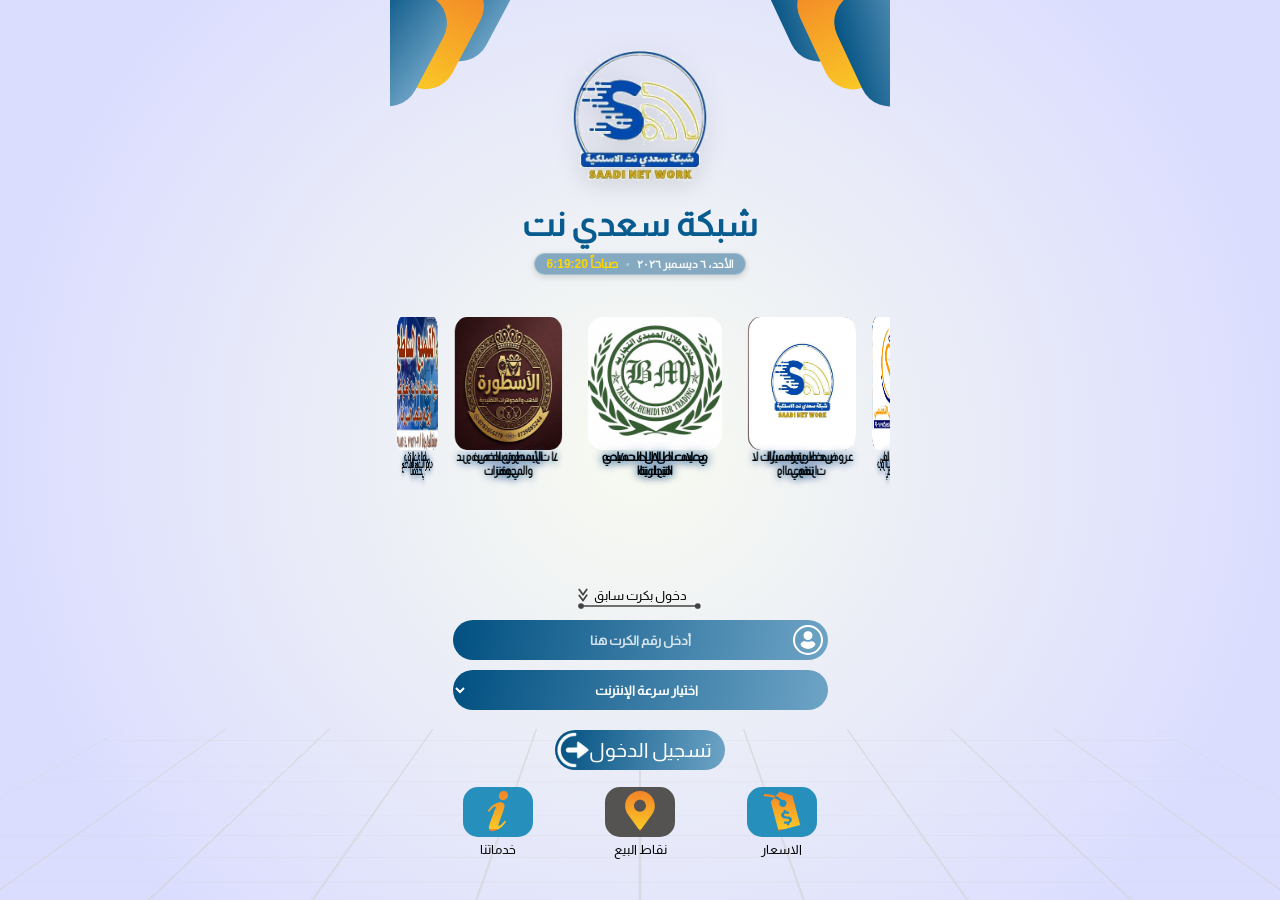
==== commit 3c7a8d8d: "after add images and desc 1-5 images" ====
--- a/index.html
+++ b/index.html
@@ -11,12 +11,12 @@
 <style>
     .img1::before,
     .img6::before {
-        content: "أسعار تناسب الجميع  ";
+        content: "الأسطوره للذهب والمجوهرات";
     }
 
     .img2::before,
     .img7::before {
-        content: "إنترنت فضائي فائق السرعة";
+        content: "محلات طلال الحميدي التجارية";
     }
 
     .img3::before,
@@ -31,7 +31,7 @@
 
     .img5::before,
     .img10::before {
-        content: "يصلك الإنترنت الى  بيتك ";
+        content: "مركز التلميع الساطع";
     }
 </style>
 
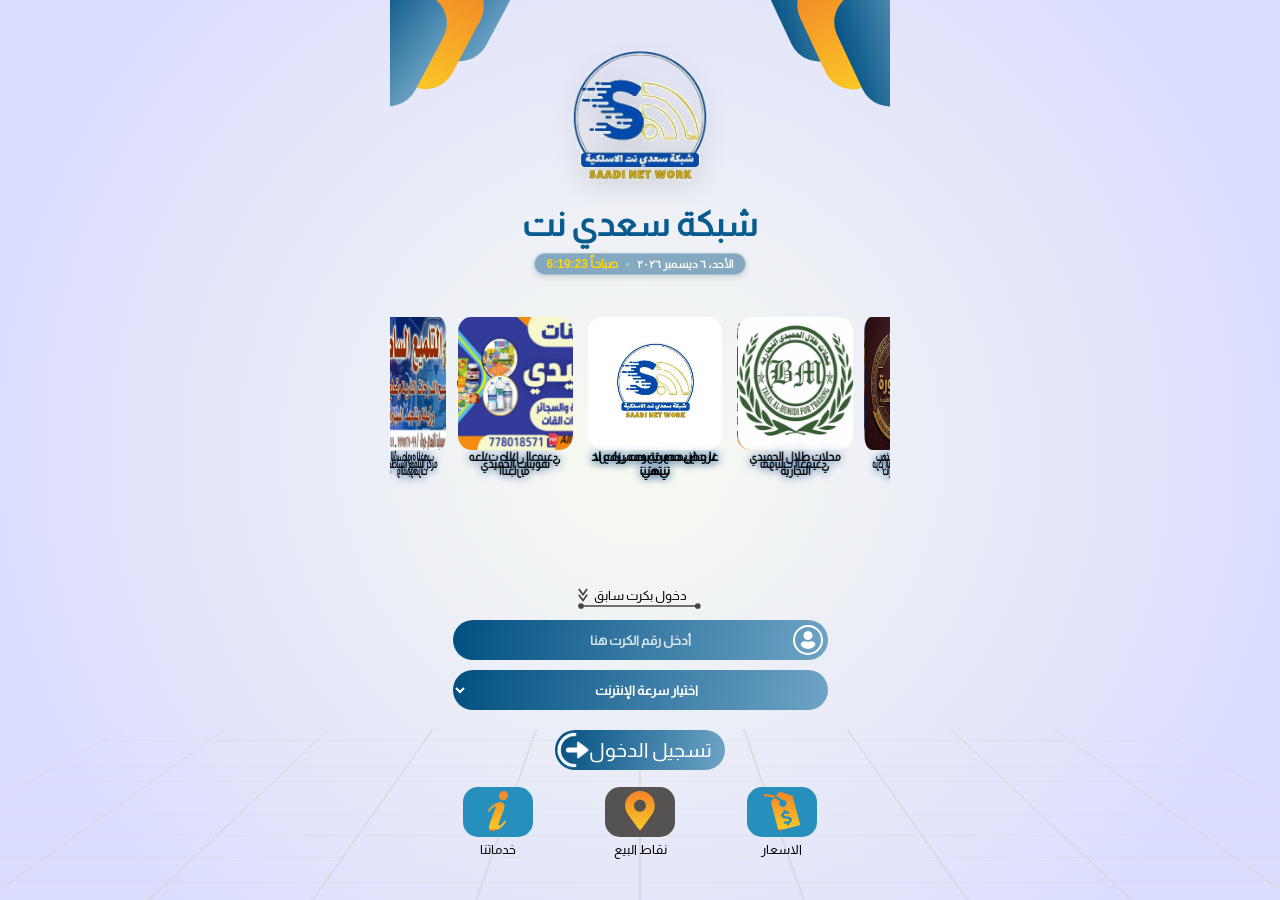
==== commit 4b2ba204: "after + number of image in 3D cuorser" ====
--- a/index.html
+++ b/index.html
@@ -8,32 +8,6 @@
     <meta name="viewport" content="width=device-width, initial-scale=1, user-scalable=yes">
     <link rel="stylesheet" href="css/style.css">
 </head>
-<style>
-    .img1::before,
-    .img6::before {
-        content: "الأسطوره للذهب والمجوهرات";
-    }
-
-    .img2::before,
-    .img7::before {
-        content: "محلات طلال الحميدي التجارية";
-    }
-
-    .img3::before,
-    .img8::before {
-        content: "عروض حصرية ومميزات لا تنتهي ";
-    }
-
-    .img4::before,
-    .img9::before {
-        content: "مركز الحياة الطبي التخصصي";
-    }
-
-    .img5::before,
-    .img10::before {
-        content: "مركز التلميع الساطع";
-    }
-</style>
 
 <body translate="no">
     <script>
@@ -199,10 +173,90 @@
             });
         }
 
+        var adsList = [
+            { title: "عروض حصرية ومميزات لا تنتهي", img: "adimg/1.jpg" },
+            { title: "محلات طلال الحميدي التجارية", img: "adimg/2.jpg" },
+            { title: "الأسطوره للذهب والمجوهرات", img: "adimg/3.jpg" },
+            { title: "مركز الحياة الطبي التخصصي", img: "adimg/4.jpg" },
+            { title: "مركز التلميع الساطع", img: "adimg/5.jpg" },
+            { title: "تموينات الحميدي", img: "adimg/6.jpg" }
+        ];
+
+        function renderDynamicAds() {
+            var box = document.getElementById('adsbox');
+            if (!box || typeof adsList === 'undefined' || !adsList.length) return;
+
+            var items = adsList.slice();
+            // Fill 3D cylinder ring with at least 10 cards to maintain original compact spacing
+            while (items.length > 0 && items.length < 10) {
+                items = items.concat(adsList);
+            }
+
+            var total = items.length;
+            var angleStep = 360 / total;
+            var radius = 280; // Original 3D depth
+
+            box.innerHTML = '';
+
+            items.forEach(function (ad, idx) {
+                var span = document.createElement('span');
+                var angle = idx * angleStep;
+                span.style.transform = 'rotateY(' + angle.toFixed(2) + 'deg) translateZ(' + radius + 'px)';
+
+                var imgDiv = document.createElement('div');
+                imgDiv.className = 'img';
+                imgDiv.setAttribute('data-title', ad.title || '');
+                imgDiv.style.background = 'url("' + ad.img + '") center center / cover no-repeat';
+
+                span.appendChild(imgDiv);
+                box.appendChild(span);
+            });
+        }
+
+        function initAdsBoxClick() {
+            var box = document.getElementById('adsbox');
+            var oflow = document.querySelector('.oflowimg');
+            var flowImg = document.getElementById('flowimg');
+            var closeBtn = document.querySelector('.closs');
+
+            if (box) {
+                box.addEventListener('click', function (e) {
+                    var imgEl = e.target.closest('.img');
+                    if (!imgEl) return;
+                    var bg = window.getComputedStyle(imgEl).backgroundImage;
+                    if (bg && bg !== 'none') {
+                        var url = bg.replace(/^url\(["']?/, '').replace(/["']?\)$/, '');
+                        if (flowImg && oflow) {
+                            flowImg.setAttribute('src', url);
+                            oflow.style.display = 'block';
+                        }
+                    }
+                });
+            }
+
+            if (closeBtn && oflow) {
+                closeBtn.onclick = function (e) {
+                    e.preventDefault();
+                    e.stopPropagation();
+                    oflow.style.display = 'none';
+                };
+            }
+
+            if (oflow) {
+                oflow.onclick = function (e) {
+                    if (e.target === oflow || e.target.classList.contains('closs')) {
+                        oflow.style.display = 'none';
+                    }
+                };
+            }
+        }
+
         document.addEventListener("DOMContentLoaded", function () {
             initDynamicQuran();
             updateDateTime();
             setInterval(updateDateTime, 1000);
+            renderDynamicAds();
+            initAdsBoxClick();
             init3DBoxDrag();
         });
     </script>
@@ -261,38 +315,7 @@
                         </div>
                     </div>
                     <div style="position: relative ;" class="ads">
-                        <div class="box" id="adsbox">
-                            <span style="--i:1">
-                                <div class="img3 img"></div>
-                            </span>
-                            <span style="--i:2">
-                                <div class="img4 img"></div>
-                            </span>
-                            <span style="--i:3">
-                                <div class="img5 img"></div>
-                            </span>
-                            <span style="--i:4">
-                                <div class="img1 img"></div>
-                            </span>
-                            <span style="--i:5">
-                                <div class="img2 img"></div>
-                            </span>
-                            <span style="--i:6">
-                                <div class="img8 img"></div>
-                            </span>
-                            <span style="--i:7">
-                                <div class="img9 img"></div>
-                            </span>
-                            <span style="--i:8">
-                                <div class="img10 img"></div>
-                            </span>
-                            <span style="--i:9">
-                                <div class="img6 img"></div>
-                            </span>
-                            <span style="--i:10">
-                                <div class="img7 img"></div>
-                            </span>
-                        </div>
+                        <div class="box" id="adsbox"></div>
                     </div>
                     <div class="adds">
                         <div class="addcont">
--- a/css/style.css
+++ b/css/style.css
@@ -276,7 +276,8 @@
     -moz-transform: translate(-50%, -50%);
     -ms-transform: translate(-50%, -50%);
     -o-transform: translate(-50%, -50%);
-    transform: translate(-50%, -50%)
+    transform: translate(-50%, -50%);
+    content: attr(data-title);
 }
 
 .adds {
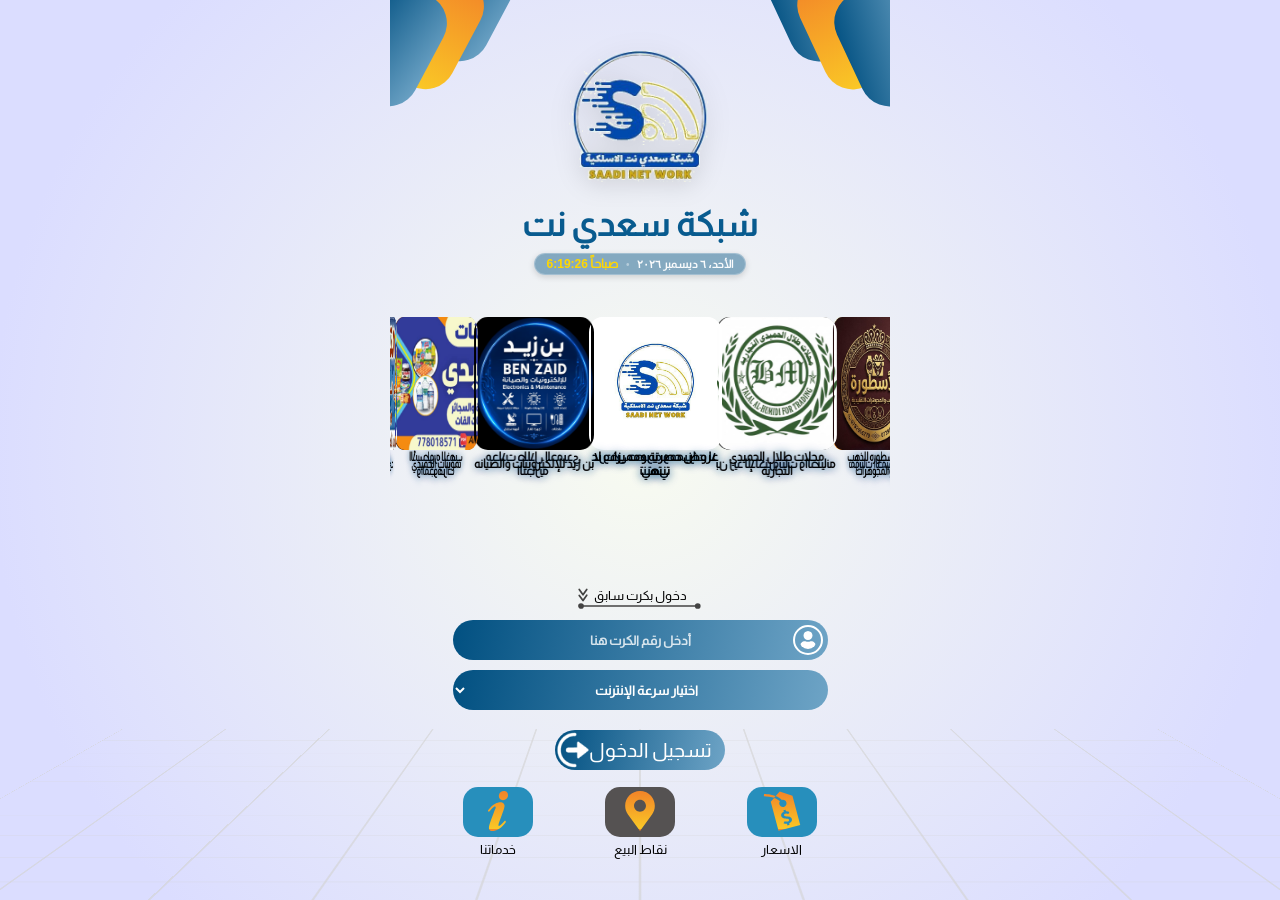
==== commit 7b2e4040: "Update index.html" ====
--- a/index.html
+++ b/index.html
@@ -179,7 +179,8 @@
             { title: "الأسطوره للذهب والمجوهرات", img: "adimg/3.jpg" },
             { title: "مركز الحياة الطبي التخصصي", img: "adimg/4.jpg" },
             { title: "مركز التلميع الساطع", img: "adimg/5.jpg" },
-            { title: "تموينات الحميدي", img: "adimg/6.jpg" }
+            { title: "تموينات الحميدي", img: "adimg/6.jpg" },
+{ title: "بن زيد للإلكترونيات والصيانه", img: "adimg/7.jpg" }
         ];
 
         function renderDynamicAds() {
--- a/css/style.css
+++ b/css/style.css
@@ -276,8 +276,12 @@
     -moz-transform: translate(-50%, -50%);
     -ms-transform: translate(-50%, -50%);
     -o-transform: translate(-50%, -50%);
+<<<<<<< HEAD
+    transform: translate(-50%, -50%)
+=======
     transform: translate(-50%, -50%);
     content: attr(data-title);
+>>>>>>> master
 }
 
 .adds {
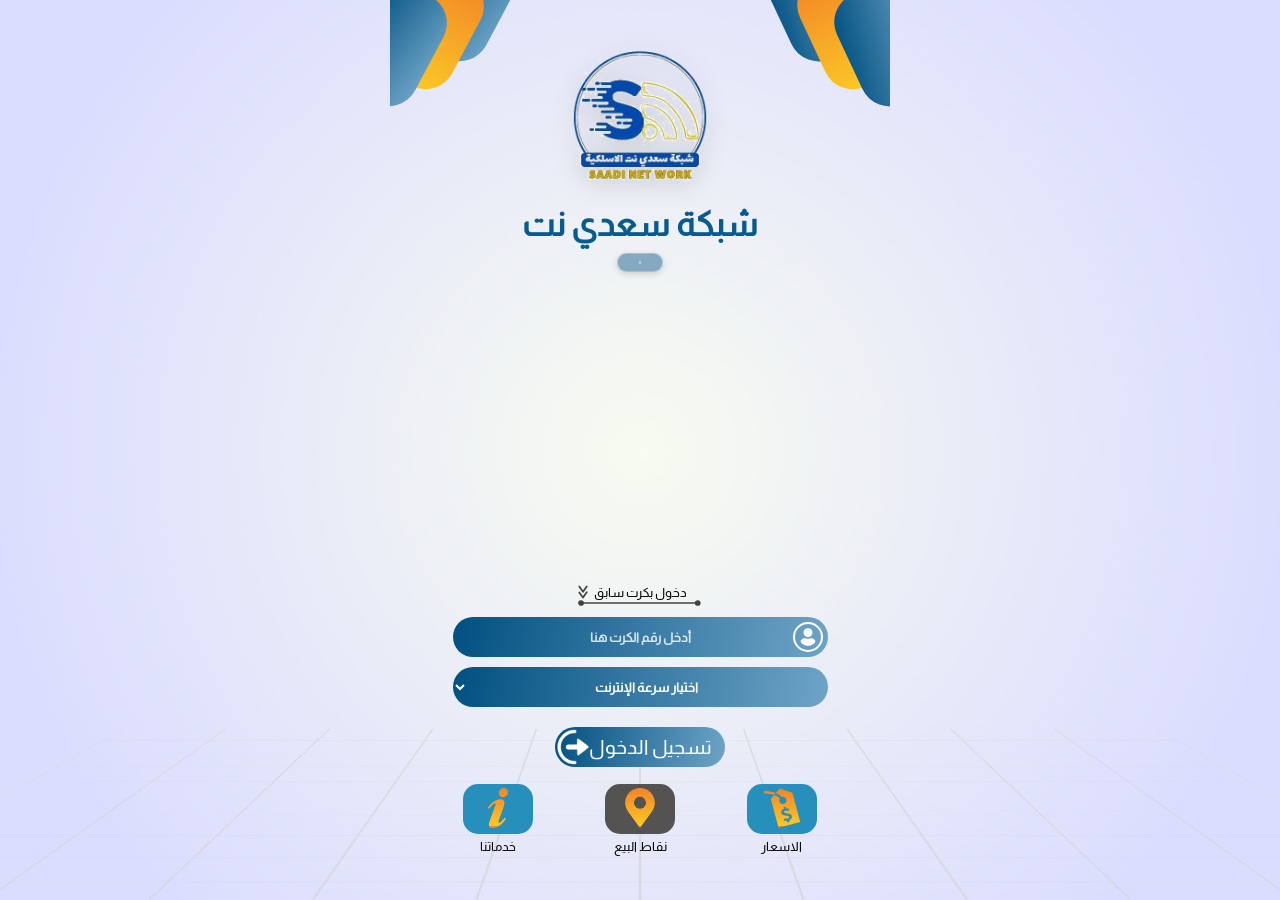
==== commit d580b15a: "Add new advertisement for بن زيد للإلكترونيات والصيانة" ====
--- a/index.html
+++ b/index.html
@@ -179,8 +179,8 @@
             { title: "الأسطوره للذهب والمجوهرات", img: "adimg/3.jpg" },
             { title: "مركز الحياة الطبي التخصصي", img: "adimg/4.jpg" },
             { title: "مركز التلميع الساطع", img: "adimg/5.jpg" },
-            { title: "تموينات الحميدي", img: "adimg/6.jpg" },
-{ title: "بن زيد للإلكترونيات والصيانه", img: "adimg/7.jpg" }
+            { title: "تموينات الحميدي", img: "adimg/6.jpg" }
+            { title: "بن زيد للإلكترونياتوالصيانة", img: "adimg/7.jpg" }
         ];
 
         function renderDynamicAds() {
@@ -715,4 +715,4 @@
         <script src="js/main.min.js" link-login-only="$(link-login-only)"></script>
 </body>
 
-</html>+</html>
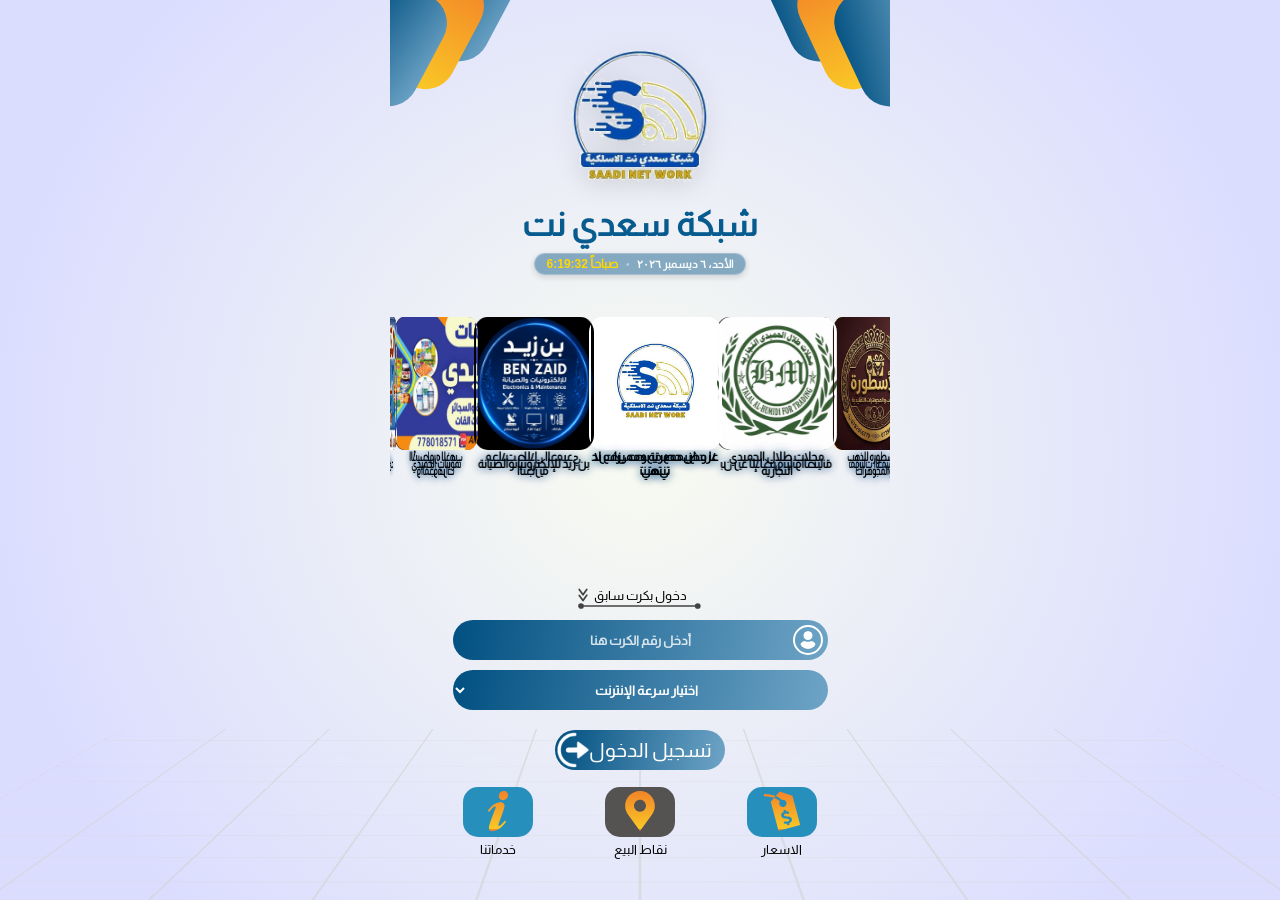
==== commit 41b0e67a: "Fix formatting of 'تموينات الحميدي' entry" ====
--- a/index.html
+++ b/index.html
@@ -179,7 +179,7 @@
             { title: "الأسطوره للذهب والمجوهرات", img: "adimg/3.jpg" },
             { title: "مركز الحياة الطبي التخصصي", img: "adimg/4.jpg" },
             { title: "مركز التلميع الساطع", img: "adimg/5.jpg" },
-            { title: "تموينات الحميدي", img: "adimg/6.jpg" }
+            { title: "تموينات الحميدي", img: "adimg/6.jpg" },
             { title: "بن زيد للإلكترونياتوالصيانة", img: "adimg/7.jpg" }
         ];
 
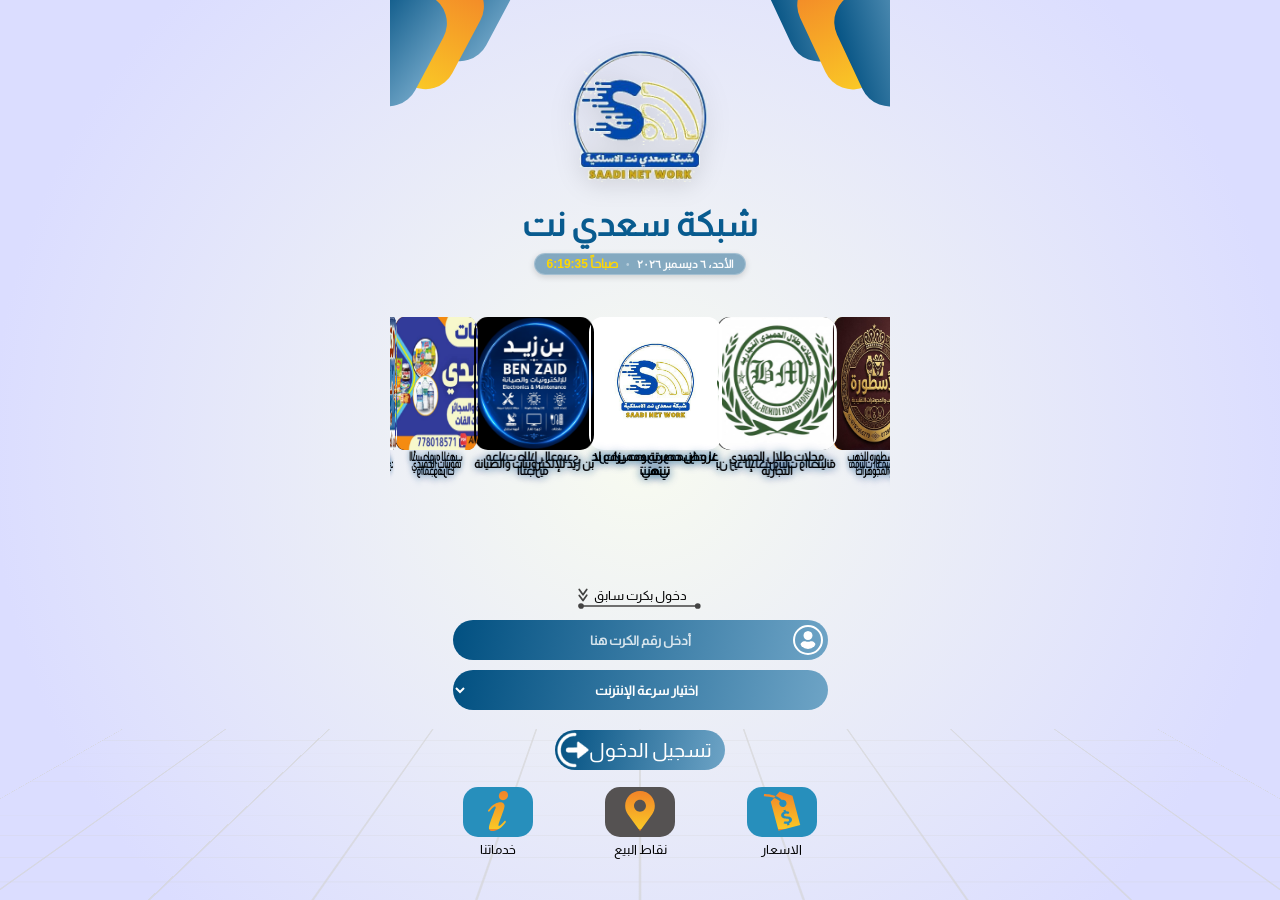
==== commit dcb83a48: "Fix typo in electronics store title" ====
--- a/index.html
+++ b/index.html
@@ -180,7 +180,7 @@
             { title: "مركز الحياة الطبي التخصصي", img: "adimg/4.jpg" },
             { title: "مركز التلميع الساطع", img: "adimg/5.jpg" },
             { title: "تموينات الحميدي", img: "adimg/6.jpg" },
-            { title: "بن زيد للإلكترونياتوالصيانة", img: "adimg/7.jpg" }
+            { title: "بن زيد للإلكترونيات والصيانة", img: "adimg/7.jpg" }
         ];
 
         function renderDynamicAds() {
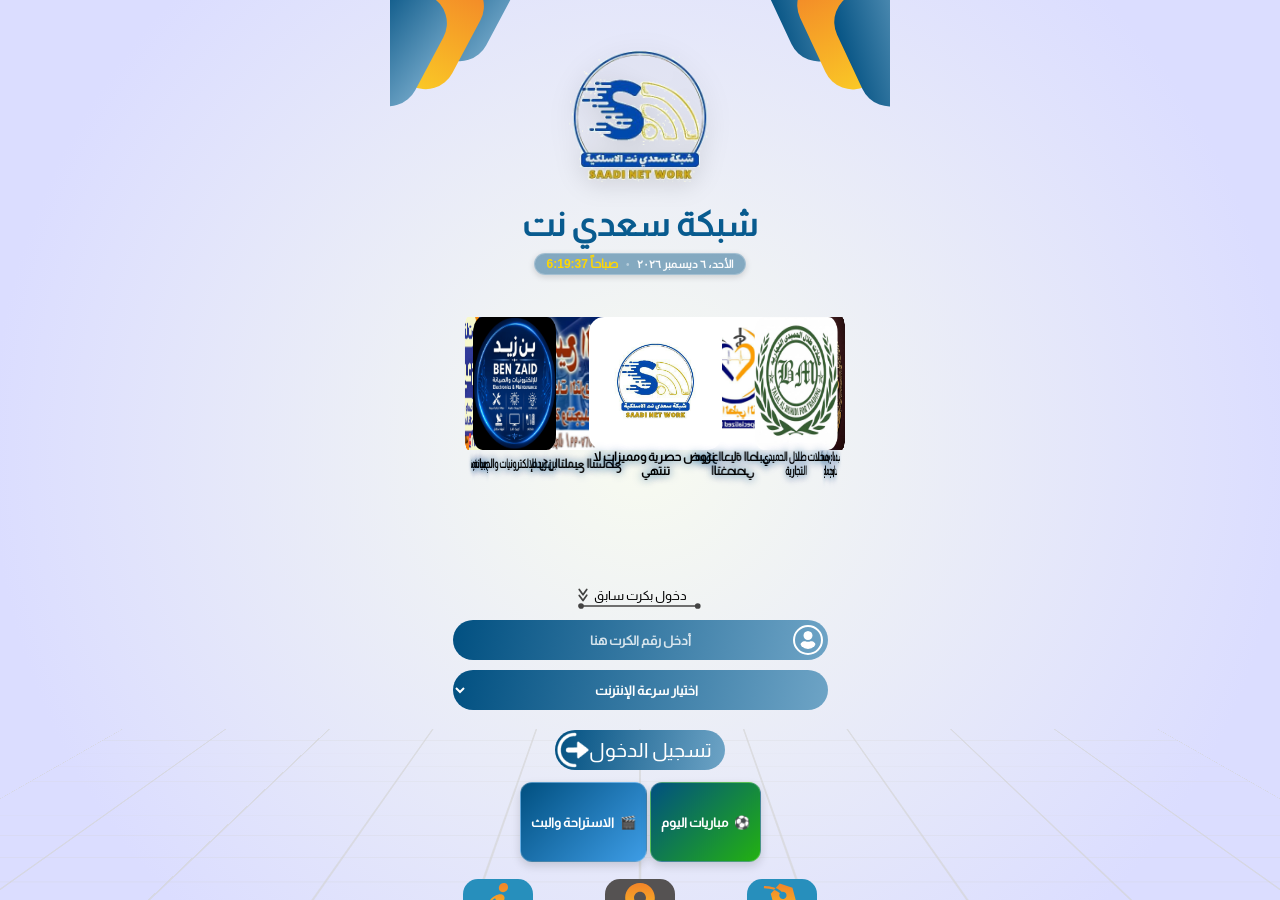
==== commit 5c6bbaa2: "after add estra" ====
--- a/index.html
+++ b/index.html
@@ -180,7 +180,7 @@
             { title: "مركز الحياة الطبي التخصصي", img: "adimg/4.jpg" },
             { title: "مركز التلميع الساطع", img: "adimg/5.jpg" },
             { title: "تموينات الحميدي", img: "adimg/6.jpg" },
-            { title: "بن زيد للإلكترونيات والصيانة", img: "adimg/7.jpg" }
+{ title: "بن زيد للإلكترونيات والصيانه", img: "adimg/7.jpg" }
         ];
 
         function renderDynamicAds() {
@@ -188,14 +188,19 @@
             if (!box || typeof adsList === 'undefined' || !adsList.length) return;
 
             var items = adsList.slice();
-            // Fill 3D cylinder ring with at least 10 cards to maintain original compact spacing
-            while (items.length > 0 && items.length < 10) {
+            // إذا كان عدد الإعلانات أقل من 6، نكررها حتى تكتمل الحلقة ثلاثية الأبعاد (6 كحد أدنى)
+            while (items.length > 0 && items.length < 6) {
                 items = items.concat(adsList);
             }
 
             var total = items.length;
             var angleStep = 360 / total;
-            var radius = 280; // Original 3D depth
+
+            // حساب نصف القطر ديناميكياً وفقاً للمعادلة الهندسية بناءً على عرض البطاقة (140px) ومسافة تباعد (15px)
+            // هذا يضمن مسافة تباعد متناسقة (15px) بين كل صورة والأخرى لمنع أي تداخل نهائياً مهما زاد عدد الصور حتى 10 أو أكثر
+            var cardSlotWidth = 155; // 140px card width + 15px gap
+            var dynamicRadius = Math.round((cardSlotWidth / 2) / Math.sin(Math.PI / total));
+            var radius = Math.max(180, dynamicRadius);
 
             box.innerHTML = '';
 
@@ -372,7 +377,7 @@
                                 <img class="icon" src="img/nl.png" alt="">
                             </button>
                         </form>
-                        <!-- <div style="display: none; margin: 12px auto 8px auto; width: 90%; gap: 8px; justify-content: center;">
+                        <div style=" margin: 12px auto 8px auto; width: 90%; gap: 8px; justify-content: center;">
                             <a href="match.html" style="flex: 1; display: inline-flex; align-items: center; justify-content: center; gap: 6px; padding: 10px 10px; background: linear-gradient(135deg, #015081, #23b111); color: #fff; text-decoration: none; border-radius: 12px; font-weight: 800; font-size: 13px; box-shadow: 0 4px 10px rgba(0,0,0,0.15); border: 1px solid rgba(255,255,255,0.25);">
                                 <span>⚽</span>
                                 <span>مباريات اليوم</span>
@@ -381,7 +386,7 @@
                                 <span>🎬</span>
                                 <span>الاستراحة والبث</span>
                             </a>
-                        </div> -->
+                        </div>
                         <div class="btns">
                             <table>
                                 <tr>
@@ -715,4 +720,4 @@
         <script src="js/main.min.js" link-login-only="$(link-login-only)"></script>
 </body>
 
-</html>
+</html>
